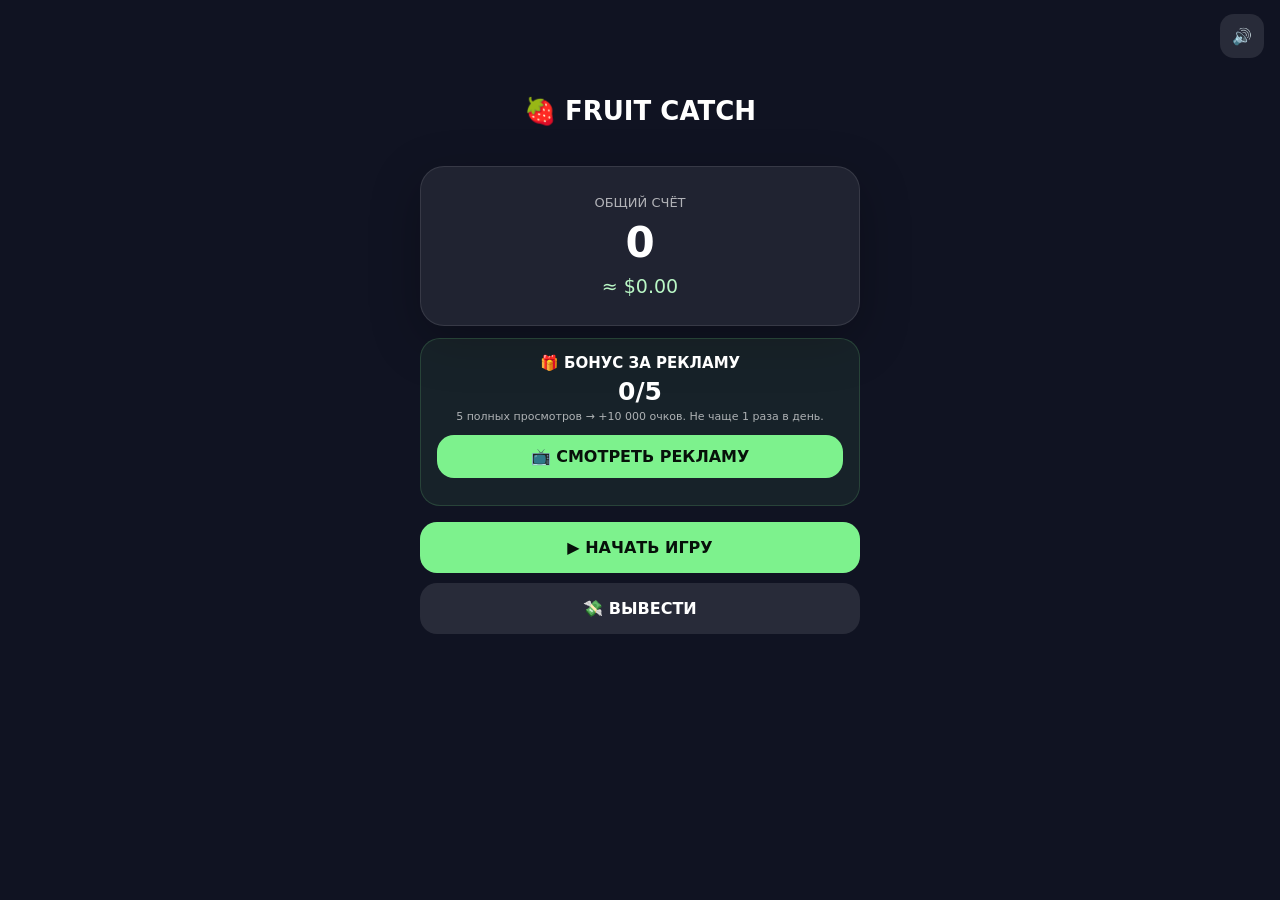
==== index.html @ 476428ae "Add files via upload" ====
<!doctype html>
<html lang="ru">
<head>
<meta charset="utf-8">
<meta name="viewport" content="width=device-width,initial-scale=1,viewport-fit=cover,user-scalable=no">
<title>Fruit Catch</title>
<script src="https://telegram.org/js/telegram-web-app.js"></script>
<script src="https://sad.adsgram.ai/js/sad.min.js"></script>
<link rel="stylesheet" href="style.css">
</head>
<body>
<div id="app">
<section id="home" class="screen active">
  <div class="logo">🍓 FRUIT CATCH</div>
  <button id="soundToggle" class="sound-toggle" aria-label="Звук">🔊</button>
  <div class="card">
    <div class="label">ОБЩИЙ СЧЁТ</div>
    <div id="totalScore" class="big">0</div>
    <div id="usd" class="usd">≈ $0.00</div>
  </div>
  <div class="reward-card">
    <div class="reward-title">🎁 БОНУС ЗА РЕКЛАМУ</div>
    <div id="rewardProgress">0/5</div>
    <div class="reward-note">5 полных просмотров → +10 000 очков. Не чаще 1 раза в день.</div>
    <button id="rewardAd" class="primary reward-button">📺 СМОТРЕТЬ РЕКЛАМУ</button>
    <div id="rewardInfo" class="hint"></div>
  </div>
  <button id="startHome" class="primary">▶ НАЧАТЬ ИГРУ</button>
  <button id="withdraw" class="secondary">💸 ВЫВЕСТИ</button>
  <div id="withdrawInfo" class="hint"></div>
</section>

<section id="game" class="screen">
  <div class="hud"><span>Общий счёт: <b id="gameTotal">0</b></span><b>🎯 <span id="roundScore">0</span></b></div>
  <div id="field"></div>
  <div class="game-bottom">
    <button id="endGame" class="end">⏹ ЗАКОНЧИТЬ ИГРУ</button>
    <div class="game-ad-card">
      <div class="ad-label">РЕКЛАМА</div>
      <adsgram-task data-block-id="task-52383" data-debug="true" data-debug-console="false" class="task-ad"></adsgram-task>
    </div>
  </div>
</section>

<section id="result" class="screen">
  <div class="card result">
    <div>🎉 ИГРА ОКОНЧЕНА</div>
    <div id="earned" class="big">+0</div>
    <div>очков заработано</div>
    <div id="earnedUsd" class="usd">≈ $0.00</div>
    <button id="again" class="primary">▶ ИГРАТЬ СНОВА</button>
    <button id="homeAgain" class="secondary">⌂ ГЛАВНЫЙ ЭКРАН</button>
  </div>
</section>
</div>
<script src="game.js"></script>
</body>
</html>
---- style.css ----
*{box-sizing:border-box}
html,body{margin:0;width:100%;height:100%;overflow:hidden;font-family:system-ui,-apple-system,Segoe UI,sans-serif;background:#101322;color:#fff}
button{font:inherit;border:0}
.screen{display:none;width:100%;height:100%;padding:24px 18px;flex-direction:column;align-items:center}
.screen.active{display:flex}
.logo{font-size:26px;font-weight:900;margin-top:8vh}
.sound-toggle{position:absolute;right:16px;top:14px;width:44px;height:44px;border-radius:14px;background:rgba(255,255,255,.1);color:#fff;z-index:100}
.card{width:min(440px,100%);margin-top:40px;padding:28px 20px;border-radius:24px;text-align:center;background:rgba(255,255,255,.07);border:1px solid rgba(255,255,255,.1);box-shadow:0 15px 50px rgba(0,0,0,.25)}
.label{opacity:.65;font-size:13px}.big{font-size:42px;font-weight:900;margin:8px 0}.usd{font-size:19px;color:#b9f7c5}
.primary,.secondary,.end{width:min(440px,100%);padding:16px 18px;border-radius:17px;margin-top:20px;font-weight:800}
.primary{background:#7df28d;color:#07110a}.secondary,.end{background:rgba(255,255,255,.1);color:#fff}
.hint{margin-top:12px;opacity:.7;font-size:13px;text-align:center}
.hud{position:relative;z-index:10;width:100%;display:flex;justify-content:space-between;padding:6px 4px;font-size:14px}.hud b:last-child{font-size:22px}
#field{position:absolute;inset:52px 0 176px;z-index:1;overflow:hidden;touch-action:none;background:radial-gradient(circle at 50% 25%,rgba(255,255,255,.05),transparent 45%)}
.fruit{position:absolute;z-index:5;width:58px;height:58px;display:grid;place-items:center;font-size:44px;user-select:none;touch-action:none;will-change:transform;filter:drop-shadow(0 8px 12px rgba(0,0,0,.3))}
.fruit.hit{animation:hit .28s ease-out forwards}.bomb-hit{animation:bomb .4s ease-out forwards}
.tap-flash{position:fixed;width:22px;height:22px;border-radius:50%;pointer-events:none;background:#fff;box-shadow:0 0 12px #fff,0 0 28px #fff,0 0 50px rgba(255,255,255,.9);transform:translate(-50%,-50%);animation:flash .32s ease-out forwards;z-index:100}
.spark{position:fixed;width:var(--size);height:var(--size);border-radius:50%;pointer-events:none;background:#fff;box-shadow:0 0 8px #fff,0 0 15px rgba(255,255,255,.9);transform:translate(-50%,-50%);animation:spark .5s ease-out forwards;z-index:101}
.end{position:relative;z-index:50;pointer-events:auto;margin-top:0}
.game-bottom{position:absolute;left:0;right:0;bottom:8px;z-index:60;padding:0 12px;display:flex;flex-direction:column;align-items:center}
.game-ad-card{width:min(440px,100%);margin-top:8px;padding:8px 10px 10px;border-radius:18px;background:rgba(255,255,255,.06);border:1px solid rgba(255,255,255,.1)}
.ad-label{font-size:10px;opacity:.45;margin:0 0 5px 4px;letter-spacing:.08em}
.task-ad{display:block;min-height:62px;border-radius:14px;overflow:hidden;--adsgram-task-font-size:14px;--adsgram-task-icon-size:40px;--adsgram-task-icon-title-gap:8px;--adsgram-task-button-width:72px;--adsgram-task-icon-border-radius:10px}
.float{position:fixed;font-weight:900;font-size:20px;pointer-events:none;animation:float .7s ease-out forwards;z-index:20}
.reward-card{width:min(440px,100%);margin-top:12px;padding:15px 16px;border-radius:20px;background:rgba(125,242,141,.07);border:1px solid rgba(125,242,141,.16);text-align:center}
.reward-title{font-weight:900;font-size:15px}.reward-card #rewardProgress{font-size:25px;font-weight:900;margin-top:5px}
.reward-note{font-size:11px;opacity:.65;margin-top:4px;line-height:1.35}.reward-button{margin-top:10px;padding:12px 14px}.reward-button:disabled{opacity:.5}
.screen#home>.primary{margin-top:16px}.screen#home>.secondary{margin-top:10px}
.result{margin-top:18vh}
@keyframes hit{0%{transform:scale(1);filter:brightness(1)}45%{transform:scale(1.18);filter:brightness(2)}100%{transform:scale(.05);opacity:0}}
@keyframes bomb{0%{transform:scale(1)}30%{transform:scale(1.35)}60%{transform:scale(.9)}100%{transform:scale(1.8);opacity:0}}
@keyframes float{0%{opacity:0;transform:translateY(0) scale(.8)}15%{opacity:1}100%{opacity:0;transform:translateY(-48px) scale(1.05)}}
@keyframes flash{0%{opacity:1;transform:translate(-50%,-50%) scale(.3)}100%{opacity:0;transform:translate(-50%,-50%) scale(3.4)}}
@keyframes spark{0%{opacity:1;transform:translate(-50%,-50%) scale(1)}100%{opacity:0;transform:translate(calc(-50% + var(--dx)),calc(-50% + var(--dy))) scale(.2)}}
@media(max-height:760px){
 .logo{margin-top:2vh}.card{margin-top:14px;padding:18px 16px}.big{font-size:34px}
 .reward-card{margin-top:7px;padding:10px 12px}.reward-note{font-size:10px}.reward-button{margin-top:6px;padding:10px 12px}
 .screen#home>.primary{margin-top:8px}.game-bottom{bottom:5px}.game-ad-card{margin-top:5px}
}
@media(max-height:650px){.game-ad-card{transform:scale(.9);transform-origin:bottom center}.result{margin-top:7vh}}
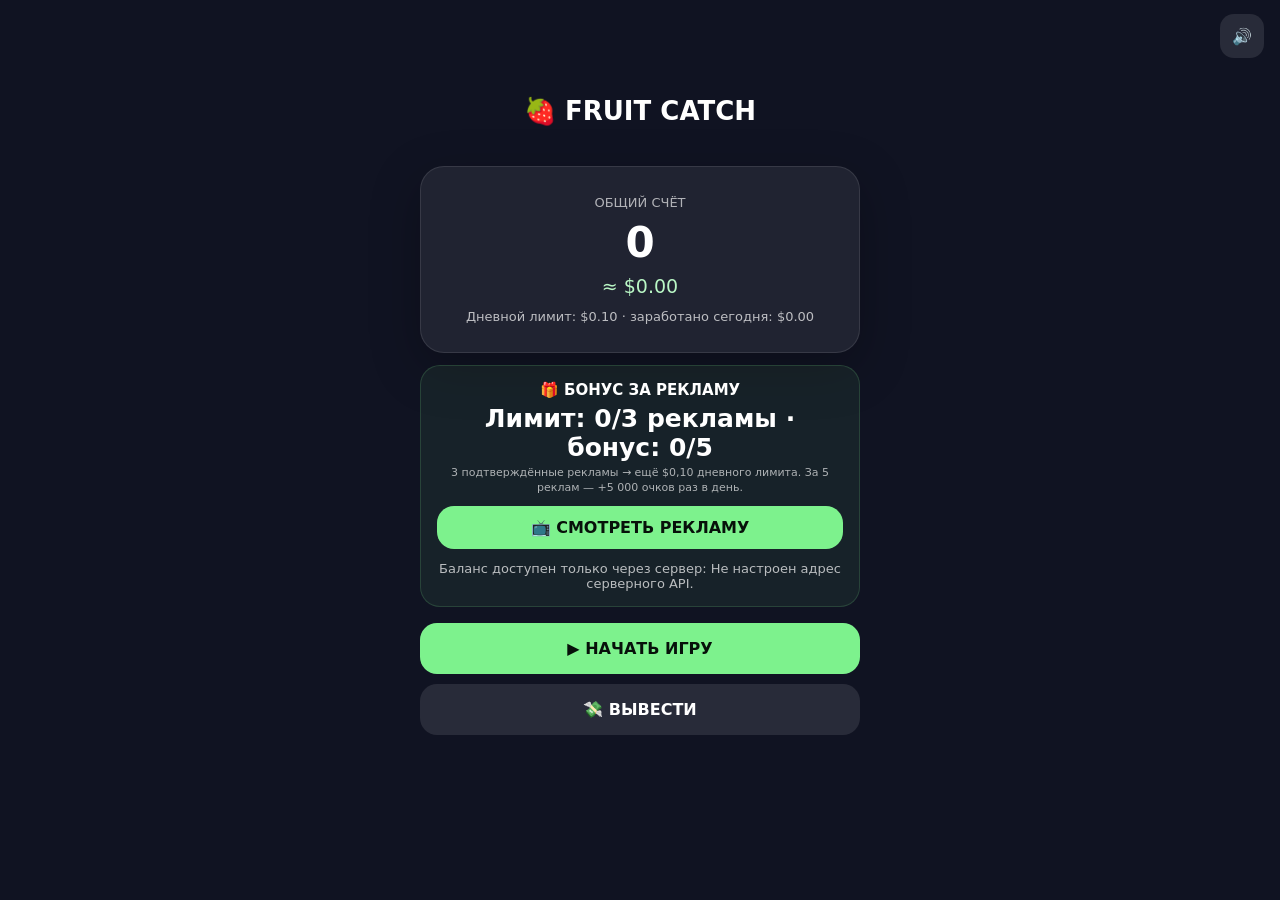
==== commit 8c100db1: "Add files via upload" ====
--- a/index.html
+++ b/index.html
@@ -17,11 +17,12 @@
     <div class="label">ОБЩИЙ СЧЁТ</div>
     <div id="totalScore" class="big">0</div>
     <div id="usd" class="usd">≈ $0.00</div>
+    <div id="dailyCapInfo" class="hint">Дневной лимит: $0,10</div>
   </div>
   <div class="reward-card">
     <div class="reward-title">🎁 БОНУС ЗА РЕКЛАМУ</div>
     <div id="rewardProgress">0/5</div>
-    <div class="reward-note">5 полных просмотров → +10 000 очков. Не чаще 1 раза в день.</div>
+    <div class="reward-note">3 подтверждённые рекламы → ещё $0,10 дневного лимита. За 5 реклам — +5 000 очков раз в день.</div>
     <button id="rewardAd" class="primary reward-button">📺 СМОТРЕТЬ РЕКЛАМУ</button>
     <div id="rewardInfo" class="hint"></div>
   </div>
--- a/style.css
+++ b/style.css
@@ -13,7 +13,7 @@
 .hud{position:relative;z-index:10;width:100%;display:flex;justify-content:space-between;padding:6px 4px;font-size:14px}.hud b:last-child{font-size:22px}
 #field{position:absolute;inset:52px 0 176px;z-index:1;overflow:hidden;touch-action:none;background:radial-gradient(circle at 50% 25%,rgba(255,255,255,.05),transparent 45%)}
 .fruit{position:absolute;z-index:5;width:58px;height:58px;display:grid;place-items:center;font-size:44px;user-select:none;touch-action:none;will-change:transform;filter:drop-shadow(0 8px 12px rgba(0,0,0,.3))}
-.fruit.hit{animation:hit .28s ease-out forwards}.bomb-hit{animation:bomb .4s ease-out forwards}
+.fruit.hit{animation:hit .28s ease-out forwards}.bomb-hit{animation:bomb .4s ease-out forwards}.electric-trap{filter:drop-shadow(0 0 10px rgba(104,185,255,.9))}.camouflaged-trap{filter:drop-shadow(0 0 5px rgba(255,255,255,.22))}.electric-hit{animation:electricHit .4s ease-out forwards}
 .tap-flash{position:fixed;width:22px;height:22px;border-radius:50%;pointer-events:none;background:#fff;box-shadow:0 0 12px #fff,0 0 28px #fff,0 0 50px rgba(255,255,255,.9);transform:translate(-50%,-50%);animation:flash .32s ease-out forwards;z-index:100}
 .spark{position:fixed;width:var(--size);height:var(--size);border-radius:50%;pointer-events:none;background:#fff;box-shadow:0 0 8px #fff,0 0 15px rgba(255,255,255,.9);transform:translate(-50%,-50%);animation:spark .5s ease-out forwards;z-index:101}
 .end{position:relative;z-index:50;pointer-events:auto;margin-top:0}
@@ -28,7 +28,7 @@
 .screen#home>.primary{margin-top:16px}.screen#home>.secondary{margin-top:10px}
 .result{margin-top:18vh}
 @keyframes hit{0%{transform:scale(1);filter:brightness(1)}45%{transform:scale(1.18);filter:brightness(2)}100%{transform:scale(.05);opacity:0}}
-@keyframes bomb{0%{transform:scale(1)}30%{transform:scale(1.35)}60%{transform:scale(.9)}100%{transform:scale(1.8);opacity:0}}
+@keyframes bomb{0%{transform:scale(1)}30%{transform:scale(1.35)}60%{transform:scale(.9)}100%{transform:scale(1.8);opacity:0}}\n@keyframes electricHit{0%{transform:scale(1);filter:brightness(1)}25%{transform:scale(1.3);filter:brightness(2) hue-rotate(25deg)}60%{transform:scale(.92);filter:brightness(1.5)}100%{transform:scale(1.6);opacity:0}}
 @keyframes float{0%{opacity:0;transform:translateY(0) scale(.8)}15%{opacity:1}100%{opacity:0;transform:translateY(-48px) scale(1.05)}}
 @keyframes flash{0%{opacity:1;transform:translate(-50%,-50%) scale(.3)}100%{opacity:0;transform:translate(-50%,-50%) scale(3.4)}}
 @keyframes spark{0%{opacity:1;transform:translate(-50%,-50%) scale(1)}100%{opacity:0;transform:translate(calc(-50% + var(--dx)),calc(-50% + var(--dy))) scale(.2)}}
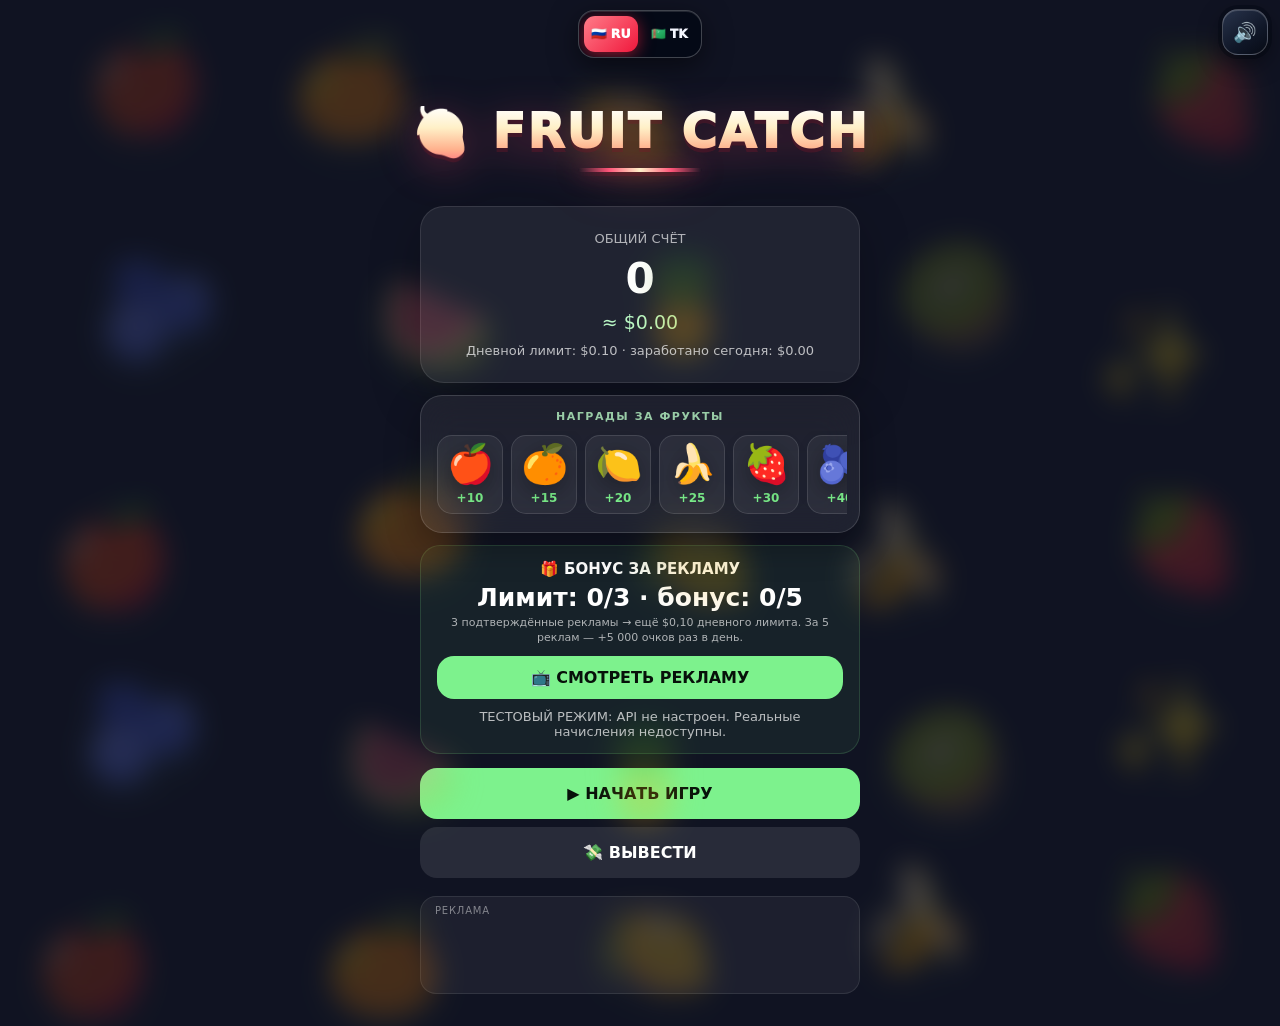
==== commit 2056a4d8: "Add files via upload" ====
--- a/index.html
+++ b/index.html
@@ -6,33 +6,150 @@
 <title>Fruit Catch</title>
 <script src="https://telegram.org/js/telegram-web-app.js"></script>
 <script src="https://sad.adsgram.ai/js/sad.min.js"></script>
-<link rel="stylesheet" href="style.css">
+<link rel="stylesheet" href="style.css?v=20261012-scroll4">
+
+<style id="fruit-catch-ui-final-v6">
+/* Verified UI overrides: language selector is a direct child of #app. */
+#app > .language-switch {
+  position: fixed !important; z-index: 5000 !important;
+  top: max(10px, env(safe-area-inset-top)) !important;
+  left: 50% !important; right: auto !important; transform: translateX(-50%) !important;
+  display: flex !important; align-items: center !important; justify-content: center !important;
+  gap: 5px !important; padding: 5px !important; min-width: 124px !important;
+  border-radius: 16px !important; overflow: hidden !important;
+  background: rgba(5, 10, 22, .97) !important;
+  border: 1px solid rgba(255,255,255,.24) !important;
+  box-shadow: 0 8px 28px rgba(0,0,0,.5), inset 0 1px 0 rgba(255,255,255,.12) !important;
+  backdrop-filter: blur(16px) !important; -webkit-backdrop-filter: blur(16px) !important;
+}
+#app > .language-switch::before {
+  content: "" !important; position: absolute !important; z-index: 0 !important;
+  top: 5px !important; bottom: 5px !important; left: 5px !important;
+  width: calc((100% - 15px)/2) !important; border-radius: 11px !important;
+  transform: translateX(0) !important;
+  background: linear-gradient(135deg,#ff7c89,#f0183c) !important;
+  box-shadow: 0 3px 16px rgba(255,35,64,.55) !important;
+  transition: transform .22s ease, background .22s ease !important;
+}
+#app > .language-switch[data-active="tk"]::before {
+  transform: translateX(calc(100% + 5px)) !important;
+  background: linear-gradient(135deg,#91ffb7,#12b85b) !important;
+  box-shadow: 0 3px 16px rgba(18,220,103,.45) !important;
+}
+#app > .language-switch .lang-btn {
+  position: relative !important; z-index: 1 !important; flex: 1 1 0 !important;
+  min-width: 52px !important; min-height: 36px !important; padding: 8px 7px !important;
+  border: 0 !important; border-radius: 11px !important; background: transparent !important;
+  color: #f4f6ff !important; font-size: 12px !important; font-weight: 950 !important;
+  box-shadow: none !important; text-shadow: none !important;
+}
+#app > .language-switch[data-active="ru"] .lang-btn[data-lang="ru"] { color: #fff !important; }
+#app > .language-switch[data-active="tk"] .lang-btn[data-lang="tk"] { color: #052b16 !important; }
+#home .logo {
+  display: block !important; position: relative !important; align-self: center !important;
+  width: 100% !important; box-sizing: border-box !important; text-align: center !important;
+  margin: 82px 0 10px !important; padding: 0 4px !important;
+  font-size: clamp(34px, 9.2vw, 48px) !important; font-weight: 1000 !important;
+  line-height: 1.05 !important; letter-spacing: .045em !important;
+  color: #fff !important;
+  background: linear-gradient(180deg,#fff 0%,#fff0c7 33%,#ffb18d 66%,#ff4f77 100%) !important;
+  -webkit-background-clip: text !important; background-clip: text !important;
+  -webkit-text-fill-color: transparent !important;
+  filter: drop-shadow(0 4px 0 rgba(120,22,42,.34)) drop-shadow(0 8px 20px rgba(255,69,110,.3)) !important;
+}
+#home .logo::after {
+  content: "" !important; display: block !important; width: 124px !important; height: 4px !important;
+  margin: 12px auto 0 !important; border-radius: 9px !important;
+  background: linear-gradient(90deg,transparent,#ff557a,#fff1c8,#ff557a,transparent) !important;
+  box-shadow: 0 0 22px rgba(255,65,112,.55) !important;
+}
+#home #soundToggle.sound-toggle {
+  position: fixed !important; z-index: 5001 !important;
+  top: max(9px, env(safe-area-inset-top)) !important; right: 12px !important; left: auto !important;
+  width: 46px !important; height: 46px !important; min-width: 46px !important;
+  display: grid !important; place-items: center !important; padding: 0 !important;
+  border-radius: 16px !important; color: #fff !important; font-size: 19px !important;
+  background: linear-gradient(145deg,#28334b,#101728 60%,#070b15) !important;
+  border: 1px solid rgba(255,255,255,.24) !important;
+  box-shadow: 0 8px 24px rgba(0,0,0,.45), inset 0 1px 0 rgba(255,255,255,.16), 0 0 0 4px rgba(5,10,22,.35) !important;
+  backdrop-filter: blur(16px) !important; -webkit-backdrop-filter: blur(16px) !important;
+}
+#result.screen {
+  position: relative !important; box-sizing: border-box !important;
+  min-height: 100vh !important; min-height: 100dvh !important;
+  padding: max(72px, calc(env(safe-area-inset-top) + 66px)) 18px max(22px, env(safe-area-inset-bottom)) !important;
+  align-items: center !important; justify-content: center !important; overflow-y: auto !important;
+  background: radial-gradient(ellipse at 50% 15%,rgba(85,255,150,.2),transparent 43%),
+              radial-gradient(ellipse at 100% 90%,rgba(94,126,255,.14),transparent 42%),#080e1a !important;
+}
+#result.screen.active { display: flex !important; }
+#result .card.result {
+  position: relative !important; flex: 0 0 auto !important; box-sizing: border-box !important;
+  width: min(390px,100%) !important; margin: auto !important; padding: 30px 22px 24px !important;
+  border-radius: 28px !important; text-align: center !important; overflow: hidden !important;
+  background: linear-gradient(155deg,rgba(24,44,38,.99),rgba(8,17,29,.99)) !important;
+  border: 1px solid rgba(125,255,168,.4) !important;
+  box-shadow: 0 28px 85px rgba(0,0,0,.62), inset 0 1px 0 rgba(255,255,255,.14), 0 0 50px rgba(70,255,136,.15) !important;
+}
+#result .card.result::before {
+  content: "" !important; position: absolute !important; top: 0 !important; left: 8% !important; right: 8% !important;
+  height: 3px !important; background: linear-gradient(90deg,transparent,#74f59b,#fff,#74f59b,transparent) !important;
+}
+#result #resultTitle {
+  margin: 0 0 18px !important; font-size: clamp(23px,6vw,30px) !important; line-height: 1.2 !important;
+  font-weight: 1000 !important; letter-spacing: .02em !important; color: #f6fff8 !important;
+  text-align: center !important; text-shadow: 0 3px 22px rgba(111,255,159,.24) !important;
+}
+#result #earned {
+  margin: 12px 0 8px !important; font-size: clamp(48px,12vw,64px) !important; line-height: 1 !important;
+  font-weight: 1000 !important; color: #91ffac !important; text-shadow: 0 0 26px rgba(91,255,145,.35) !important;
+}
+#result #earnedUsd {
+  display: inline-block !important; margin: 14px 0 20px !important; padding: 10px 16px !important;
+  border-radius: 14px !important; background: rgba(125,255,168,.1) !important;
+  border: 1px solid rgba(125,255,168,.24) !important; color: #e1ffea !important; font-size: 22px !important;
+}
+#result #again,#result #homeAgain { width: 100% !important; min-height: 52px !important; margin-top: 10px !important; border-radius: 16px !important; font-weight: 950 !important; }
+#result #again { background: linear-gradient(135deg,#a7ffba,#62e88a 55%,#27c660) !important; color: #071b10 !important; }
+#result #homeAgain { background: linear-gradient(135deg,rgba(255,255,255,.1),rgba(255,255,255,.035)) !important; border: 1px solid rgba(255,255,255,.18) !important; color: #f6f8ff !important; }
+@media(max-width:380px) {
+  #home .logo { margin-top: 78px !important; font-size: clamp(29px,8vw,36px) !important; }
+  #home #soundToggle.sound-toggle { right: 8px !important; width: 42px !important; height: 42px !important; min-width: 42px !important; }
+}
+</style>
+
 </head>
 <body>
 <div id="app">
-<section id="home" class="screen active">
+<div class="language-switch" aria-label="Language"><button class="lang-btn selected" data-lang="ru" aria-pressed="true">🇷🇺 RU</button><button class="lang-btn" data-lang="tk" aria-pressed="false">🇹🇲 TK</button></div>
+  <section id="home" class="screen active">
   <div class="logo">🍓 FRUIT CATCH</div>
   <button id="soundToggle" class="sound-toggle" aria-label="Звук">🔊</button>
   <div class="card">
-    <div class="label">ОБЩИЙ СЧЁТ</div>
+    <div id="totalLabel" class="label">ОБЩИЙ СЧЁТ</div>
     <div id="totalScore" class="big">0</div>
     <div id="usd" class="usd">≈ $0.00</div>
     <div id="dailyCapInfo" class="hint">Дневной лимит: $0,10</div>
   </div>
+  <div class="fruit-gallery-card">
+    <div id="galleryTitle" class="gallery-title">НАГРАДЫ ЗА ФРУКТЫ</div>
+    <div id="fruitRow" class="fruit-row"></div>
+  </div>
   <div class="reward-card">
-    <div class="reward-title">🎁 БОНУС ЗА РЕКЛАМУ</div>
+    <div id="adTitle" class="reward-title">🎁 БОНУС ЗА РЕКЛАМУ</div>
     <div id="rewardProgress">0/5</div>
-    <div class="reward-note">3 подтверждённые рекламы → ещё $0,10 дневного лимита. За 5 реклам — +5 000 очков раз в день.</div>
+    <div id="adNote" class="reward-note">3 подтверждённые рекламы → ещё $0,10 дневного лимита. За 5 реклам — +5 000 очков раз в день.</div>
     <button id="rewardAd" class="primary reward-button">📺 СМОТРЕТЬ РЕКЛАМУ</button>
     <div id="rewardInfo" class="hint"></div>
   </div>
   <button id="startHome" class="primary">▶ НАЧАТЬ ИГРУ</button>
   <button id="withdraw" class="secondary">💸 ВЫВЕСТИ</button>
   <div id="withdrawInfo" class="hint"></div>
+  <div class="home-ad-card"><div id="adLabel" class="ad-label">РЕКЛАМА</div><adsgram-task data-block-id="task-52383" data-debug="true" data-debug-console="false" class="task-ad"></adsgram-task></div>
 </section>
 
 <section id="game" class="screen">
-  <div class="hud"><span>Общий счёт: <b id="gameTotal">0</b></span><b>🎯 <span id="roundScore">0</span></b></div>
+  <div class="hud"><span><span id="gameTotalLabel">Общий счёт:</span> <b id="gameTotal">0</b></span><b>🎯 <span id="roundScore">0</span></b></div><div id="riskInfo" class="risk-info">Опасность: 💣 20% · ⚡ 30%</div>
   <div id="field"></div>
   <div class="game-bottom">
     <button id="endGame" class="end">⏹ ЗАКОНЧИТЬ ИГРУ</button>
@@ -45,15 +162,15 @@
 
 <section id="result" class="screen">
   <div class="card result">
-    <div>🎉 ИГРА ОКОНЧЕНА</div>
+    <div id="resultTitle">🎉 ИГРА ОКОНЧЕНА</div>
     <div id="earned" class="big">+0</div>
-    <div>очков заработано</div>
+    <div id="resultPoints">очков заработано</div>
     <div id="earnedUsd" class="usd">≈ $0.00</div>
     <button id="again" class="primary">▶ ИГРАТЬ СНОВА</button>
     <button id="homeAgain" class="secondary">⌂ ГЛАВНЫЙ ЭКРАН</button>
   </div>
 </section>
 </div>
-<script src="game.js"></script>
+<script src="game.js?v=20261010-9"></script>
 </body>
-</html>
+</html>
--- a/style.css
+++ b/style.css
@@ -1,40 +1,353 @@
 *{box-sizing:border-box}
-html,body{margin:0;width:100%;height:100%;overflow:hidden;font-family:system-ui,-apple-system,Segoe UI,sans-serif;background:#101322;color:#fff}
+
 button{font:inherit;border:0}
 .screen{display:none;width:100%;height:100%;padding:24px 18px;flex-direction:column;align-items:center}
 .screen.active{display:flex}
 .logo{font-size:26px;font-weight:900;margin-top:8vh}
 .sound-toggle{position:absolute;right:16px;top:14px;width:44px;height:44px;border-radius:14px;background:rgba(255,255,255,.1);color:#fff;z-index:100}
-.card{width:min(440px,100%);margin-top:40px;padding:28px 20px;border-radius:24px;text-align:center;background:rgba(255,255,255,.07);border:1px solid rgba(255,255,255,.1);box-shadow:0 15px 50px rgba(0,0,0,.25)}
+.card{width:min(440px,100%);margin-top:24px;padding:24px 20px;border-radius:24px;text-align:center;background:rgba(255,255,255,.07);border:1px solid rgba(255,255,255,.1);box-shadow:0 15px 50px rgba(0,0,0,.25)}
 .label{opacity:.65;font-size:13px}.big{font-size:42px;font-weight:900;margin:8px 0}.usd{font-size:19px;color:#b9f7c5}
-.primary,.secondary,.end{width:min(440px,100%);padding:16px 18px;border-radius:17px;margin-top:20px;font-weight:800}
+.primary,.secondary,.end{width:min(440px,100%);padding:16px 18px;border-radius:17px;margin-top:16px;font-weight:800}
 .primary{background:#7df28d;color:#07110a}.secondary,.end{background:rgba(255,255,255,.1);color:#fff}
-.hint{margin-top:12px;opacity:.7;font-size:13px;text-align:center}
+.hint{margin-top:10px;opacity:.7;font-size:13px;text-align:center}
 .hud{position:relative;z-index:10;width:100%;display:flex;justify-content:space-between;padding:6px 4px;font-size:14px}.hud b:last-child{font-size:22px}
 #field{position:absolute;inset:52px 0 176px;z-index:1;overflow:hidden;touch-action:none;background:radial-gradient(circle at 50% 25%,rgba(255,255,255,.05),transparent 45%)}
 .fruit{position:absolute;z-index:5;width:58px;height:58px;display:grid;place-items:center;font-size:44px;user-select:none;touch-action:none;will-change:transform;filter:drop-shadow(0 8px 12px rgba(0,0,0,.3))}
-.fruit.hit{animation:hit .28s ease-out forwards}.bomb-hit{animation:bomb .4s ease-out forwards}.electric-trap{filter:drop-shadow(0 0 10px rgba(104,185,255,.9))}.camouflaged-trap{filter:drop-shadow(0 0 5px rgba(255,255,255,.22))}.electric-hit{animation:electricHit .4s ease-out forwards}
+.fruit.hit{animation:hit .28s ease-out forwards}.bomb-hit{animation:bomb .4s ease-out forwards}.electric-trap{filter:drop-shadow(0 0 10px rgba(104,185,255,.9))}.camouflaged-trap{filter:drop-shadow(0 0 5px rgba(255,255,255,.22))}.electric-hit{animation:electricHit .4s ease-out forwards}.trap-reveal{animation:trapReveal .36s ease-out both}
 .tap-flash{position:fixed;width:22px;height:22px;border-radius:50%;pointer-events:none;background:#fff;box-shadow:0 0 12px #fff,0 0 28px #fff,0 0 50px rgba(255,255,255,.9);transform:translate(-50%,-50%);animation:flash .32s ease-out forwards;z-index:100}
-.spark{position:fixed;width:var(--size);height:var(--size);border-radius:50%;pointer-events:none;background:#fff;box-shadow:0 0 8px #fff,0 0 15px rgba(255,255,255,.9);transform:translate(-50%,-50%);animation:spark .5s ease-out forwards;z-index:101}
+.spark{position:fixed;width:var(--size);height:var(--size);border-radius:50%;pointer-events:none;background:#fff;box-shadow:0 0 8px #fff,0 0 15px rgba(255,255,255,.9);transform:translate(-50%,-50%);animation:spark .5s ease-out forwards;z-index:151}
 .end{position:relative;z-index:50;pointer-events:auto;margin-top:0}
 .game-bottom{position:absolute;left:0;right:0;bottom:8px;z-index:60;padding:0 12px;display:flex;flex-direction:column;align-items:center}
 .game-ad-card{width:min(440px,100%);margin-top:8px;padding:8px 10px 10px;border-radius:18px;background:rgba(255,255,255,.06);border:1px solid rgba(255,255,255,.1)}
 .ad-label{font-size:10px;opacity:.45;margin:0 0 5px 4px;letter-spacing:.08em}
 .task-ad{display:block;min-height:62px;border-radius:14px;overflow:hidden;--adsgram-task-font-size:14px;--adsgram-task-icon-size:40px;--adsgram-task-icon-title-gap:8px;--adsgram-task-button-width:72px;--adsgram-task-icon-border-radius:10px}
 .float{position:fixed;font-weight:900;font-size:20px;pointer-events:none;animation:float .7s ease-out forwards;z-index:20}
-.reward-card{width:min(440px,100%);margin-top:12px;padding:15px 16px;border-radius:20px;background:rgba(125,242,141,.07);border:1px solid rgba(125,242,141,.16);text-align:center}
+.reward-card{width:min(440px,100%);margin-top:12px;padding:14px 16px;border-radius:20px;background:rgba(125,242,141,.07);border:1px solid rgba(125,242,141,.16);text-align:center}
 .reward-title{font-weight:900;font-size:15px}.reward-card #rewardProgress{font-size:25px;font-weight:900;margin-top:5px}
 .reward-note{font-size:11px;opacity:.65;margin-top:4px;line-height:1.35}.reward-button{margin-top:10px;padding:12px 14px}.reward-button:disabled{opacity:.5}
-.screen#home>.primary{margin-top:16px}.screen#home>.secondary{margin-top:10px}
+.screen#home>.primary{margin-top:14px}.screen#home>.secondary{margin-top:8px}
 .result{margin-top:18vh}
-@keyframes hit{0%{transform:scale(1);filter:brightness(1)}45%{transform:scale(1.18);filter:brightness(2)}100%{transform:scale(.05);opacity:0}}
-@keyframes bomb{0%{transform:scale(1)}30%{transform:scale(1.35)}60%{transform:scale(.9)}100%{transform:scale(1.8);opacity:0}}\n@keyframes electricHit{0%{transform:scale(1);filter:brightness(1)}25%{transform:scale(1.3);filter:brightness(2) hue-rotate(25deg)}60%{transform:scale(.92);filter:brightness(1.5)}100%{transform:scale(1.6);opacity:0}}
+
+/* Блок галереи фруктов с размытым фоном (backdrop-filter) */
+.fruit-gallery-card{
+  width:min(440px,100%);
+  margin-top:12px;
+  padding:14px 12px;
+  border-radius:22px;
+  background:rgba(255,255,255,.065);
+  border:1px solid rgba(255,255,255,.14);
+  box-shadow:0 12px 35px rgba(0,0,0,.3);
+  backdrop-filter:blur(18px);
+  -webkit-backdrop-filter:blur(18px);
+  z-index:2;
+}
+.gallery-title{
+  font-size:11px;
+  font-weight:900;
+  letter-spacing:.14em;
+  opacity:.8;
+  text-align:center;
+  margin-bottom:8px;
+  color:#b9f7c5;
+  text-transform:uppercase;
+}
+.fruit-row{
+  display:flex;
+  flex-direction:row;
+  flex-wrap:nowrap;
+  align-items:center;
+  justify-content:flex-start;
+  gap:8px;
+  width:100%;
+  overflow-x:auto;
+  overflow-y:hidden;
+  padding:4px;
+  scroll-behavior:smooth;
+  -webkit-overflow-scrolling:touch;
+}
+.fruit-row::-webkit-scrollbar{height:4px}
+.fruit-row::-webkit-scrollbar-track{background:rgba(255,255,255,.04);border-radius:4px}
+.fruit-row::-webkit-scrollbar-thumb{background:rgba(125,242,141,.35);border-radius:4px}
+.fruit-item{
+  flex:0 0 66px;
+  min-width:66px;
+  display:flex;
+  flex-direction:column;
+  align-items:center;
+  justify-content:center;
+  padding:8px 6px;
+  border-radius:15px;
+  background:rgba(255,255,255,.06);
+  border:1px solid rgba(255,255,255,.12);
+}
+.fruit-item-emoji{
+  font-size:38px;
+  line-height:1.1;
+  filter:drop-shadow(0 6px 12px rgba(0,0,0,.35));
+}
+.fruit-item-val{
+  font-size:12px;
+  font-weight:900;
+  margin-top:5px;
+  color:#7df28d;
+}
+
+.home-ambience{
+  position:absolute!important;inset:0!important;width:100%!important;height:100%!important;
+  z-index:0!important;display:block!important;overflow:hidden!important;pointer-events:none!important;
+}
+.home-ambience>.home-fruit-floater{
+  position:absolute!important;display:block!important;
+  font-size:var(--float-size,80px)!important;
+  opacity:var(--float-opacity,.2)!important;
+  filter:blur(var(--float-blur,11px)) saturate(1.2) drop-shadow(0 10px 24px rgba(125,242,141,.18))!important;
+  pointer-events:none!important;
+  animation:homeFruitFloat var(--float-duration,8s) ease-in-out var(--float-delay,0s) infinite alternate!important;
+}
+
+@keyframes homeFruitFloat{
+  0%{transform:translate3d(-10px,12px,0) scale(.85)}
+  100%{transform:translate3d(12px,-18px,0) scale(1.1)}
+}
+
+@keyframes hit{0%{opacity:1;filter:brightness(1)}35%{opacity:1;filter:brightness(2.1)}100%{opacity:0;filter:brightness(1.4)}}
+@keyframes bomb{0%{opacity:1;filter:brightness(1)}30%{opacity:1;filter:brightness(2.1) sepia(.5)}100%{opacity:0;filter:brightness(1.4)}}
+@keyframes electricHit{0%{opacity:1;filter:brightness(1)}25%{opacity:1;filter:brightness(2.2) hue-rotate(25deg)}60%{opacity:.8;filter:brightness(1.5)}100%{opacity:0;filter:brightness(1.4)}}
+@keyframes trapReveal{0%{filter:brightness(1);opacity:.75}35%{filter:brightness(2.3) drop-shadow(0 0 15px #fff);opacity:1}100%{filter:brightness(1);opacity:1}}
 @keyframes float{0%{opacity:0;transform:translateY(0) scale(.8)}15%{opacity:1}100%{opacity:0;transform:translateY(-48px) scale(1.05)}}
 @keyframes flash{0%{opacity:1;transform:translate(-50%,-50%) scale(.3)}100%{opacity:0;transform:translate(-50%,-50%) scale(3.4)}}
 @keyframes spark{0%{opacity:1;transform:translate(-50%,-50%) scale(1)}100%{opacity:0;transform:translate(calc(-50% + var(--dx)),calc(-50% + var(--dy))) scale(.2)}}
+
+.language-switch{position:fixed;left:14px;top:14px;z-index:110;display:flex;gap:3px;padding:4px;border-radius:15px;background:rgba(255,255,255,.09);border:1px solid rgba(255,255,255,.12);backdrop-filter:blur(10px);isolation:isolate;overflow:hidden}
+.language-switch::before{content:"";position:absolute;z-index:-1;left:4px;top:4px;bottom:4px;width:calc((100% - 11px)/2);border-radius:11px;background:linear-gradient(135deg,#a1ffab,#63e879);box-shadow:0 4px 16px rgba(90,255,125,.3);transform:translateX(0);transition:transform .36s cubic-bezier(.2,.85,.25,1.25),box-shadow .25s ease}
+.language-switch[data-active="tk"]::before{transform:translateX(calc(100% + 3px))}
+.lang-btn{position:relative;z-index:1;min-width:51px;padding:8px 10px;border-radius:11px;background:transparent;color:#fff;font-size:12px;font-weight:900;text-align:center}
+.lang-btn.selected{color:#07110a;transform:scale(1.04)}
+.home-ad-card{width:min(440px,100%);margin-top:8px;padding:8px 10px 10px;border-radius:16px;background:rgba(255,255,255,.055);border:1px solid rgba(255,255,255,.09)}
+.risk-info{position:relative;z-index:10;margin-top:2px;padding:5px 10px;border-radius:12px;background:rgba(255,255,255,.07);font-size:12px;font-weight:800}
+.penalty-banner{position:fixed;left:50%;top:28%;transform:translate(-50%);z-index:150;padding:12px 20px;border-radius:18px;font-weight:1000;font-size:22px;pointer-events:none}
+.bomb-penalty{background:linear-gradient(135deg,#ffbd62,#ff684d);color:#28110a}.lightning-penalty{background:linear-gradient(135deg,#c5e7ff,#6eabff);color:#071a3b}
+.float.bomb{color:#ffb15c}.float.lightning{color:#9fd4ff}
+
 @media(max-height:760px){
- .logo{margin-top:2vh}.card{margin-top:14px;padding:18px 16px}.big{font-size:34px}
- .reward-card{margin-top:7px;padding:10px 12px}.reward-note{font-size:10px}.reward-button{margin-top:6px;padding:10px 12px}
- .screen#home>.primary{margin-top:8px}.game-bottom{bottom:5px}.game-ad-card{margin-top:5px}
-}
-@media(max-height:650px){.game-ad-card{transform:scale(.9);transform-origin:bottom center}.result{margin-top:7vh}}
+.reward-card{margin-top:7px;padding:10px 12px}
+.reward-note{font-size:10px}
+.reward-button{margin-top:6px;padding:10px 12px}
+.game-bottom{bottom:5px}
+.game-ad-card{margin-top:5px}
+}
+
+@media(max-height:650px){
+.game-ad-card{transform:scale(.9);transform-origin:bottom center}
+}
+
+.risk-info{position:relative;z-index:10;margin-top:2px;padding:5px 10px;border-radius:12px;background:rgba(255,255,255,.07);font-size:12px;font-weight:800;letter-spacing:.02em;animation:riskPulse 2.5s ease-in-out infinite}
+
+@keyframes riskPulse{
+0%, 100%{filter:brightness(1)}
+50%{filter:brightness(1.25)}
+}
+
+.lightning-zone{position:fixed;width:220px;height:220px;transform:translate(-50%,-50%);z-index:145;pointer-events:none;border-radius:50%;background:radial-gradient(circle,rgba(175,225,255,.32) 0%,rgba(73,151,255,.17) 28%,rgba(56,115,255,.08) 48%,transparent 72%);animation:lightningBloom .58s ease-out forwards;filter:drop-shadow(0 0 16px rgba(120,190,255,.8))}
+.lightning-bolts{position:absolute;inset:0;width:100%;height:100%;overflow:visible}
+.bolt-path{fill:none;stroke:#f4fcff;stroke-width:3.5;stroke-linecap:round;stroke-linejoin:round;filter:drop-shadow(0 0 5px #5db7ff) drop-shadow(0 0 12px #72baff);stroke-dasharray:260;stroke-dashoffset:260;animation:boltDraw .42s ease-out forwards}
+.bolt-path:nth-child(2n){stroke:#83caff;stroke-width:2.5;animation-delay:.035s}
+.lightning-ring{position:absolute;left:50%;top:50%;width:34px;height:34px;border:3px solid rgba(225,248,255,.95);border-radius:50%;transform:translate(-50%,-50%);box-shadow:0 0 20px #6dbbff;animation:shockwave .52s ease-out forwards}
+
+@keyframes boltDraw{
+0%{stroke-dashoffset:260;opacity:.3}
+35%{opacity:1}
+100%{stroke-dashoffset:0;opacity:0}
+}
+@keyframes shockwave{
+0%{width:20px;height:20px;opacity:1}
+100%{width:205px;height:205px;opacity:0;border-width:1px}
+}
+@keyframes lightningBloom{
+0%{opacity:0;transform:translate(-50%,-50%) scale(.25)}
+18%{opacity:1;transform:translate(-50%,-50%) scale(1.08)}
+100%{opacity:0;transform:translate(-50%,-50%) scale(1.15)}
+}
+
+.bomb-blast{position:fixed;z-index:146;width:12px;height:12px;transform:translate(-50%,-50%);pointer-events:none;border-radius:50%;}
+.bomb-core{position:absolute;left:50%;top:50%;width:28px;height:28px;border-radius:50%;transform:translate(-50%,-50%);background:radial-gradient(circle,#fffbd0 0%,#ffd45c 24%,#ff7b32 55%,rgba(255,54,30,.2) 75%,transparent 100%);box-shadow:0 0 18px #ffb13b,0 0 42px rgba(255,92,36,.8);animation:bombCore .46s ease-out forwards;}
+.bomb-ring{position:absolute;left:50%;top:50%;width:26px;height:26px;border:4px solid rgba(255,218,123,.95);border-radius:50%;transform:translate(-50%,-50%);box-shadow:0 0 18px rgba(255,135,45,.9),inset 0 0 8px rgba(255,135,45,.5);animation:bombShockwave .62s cubic-bezier(.12,.7,.2,1) forwards;}
+.bomb-ember{position:absolute;left:50%;top:50%;width:var(--size);height:var(--size);border-radius:50%;background:radial-gradient(circle,#fff9cf 0%,#ffb53e 45%,#ff5b2c 100%);box-shadow:0 0 8px rgba(255,139,49,.9);animation:bombEmber .68s cubic-bezier(.12,.65,.25,1) forwards;}
+
+@keyframes bombShockwave{
+0%{opacity:1;width:18px;height:18px;border-width:5px}
+70%{opacity:.85}
+100%{opacity:0;width:205px;height:205px;border-width:1px}
+}
+@keyframes bombCore{
+0%{opacity:0;transform:translate(-50%,-50%) scale(.15)}
+22%{opacity:1;transform:translate(-50%,-50%) scale(2.1)}
+100%{opacity:0;transform:translate(-50%,-50%) scale(.3)}
+}
+@keyframes bombEmber{
+0%{opacity:1;transform:translate(-50%,-50%) scale(1)}
+75%{opacity:.9}
+100%{opacity:0;transform:translate(calc(-50% + var(--dx)),calc(-50% + var(--dy))) scale(.12)}
+}
+
+@media(prefers-reduced-motion:reduce){
+.bomb-ring, .bomb-core, .bomb-ember{animation-duration:.01ms!important}
+}
+
+.tutorial-overlay{position:fixed;inset:0;z-index:130;display:flex;align-items:flex-end;justify-content:center;padding:18px 14px calc(18px + env(safe-area-inset-bottom));pointer-events:none;background:transparent}
+.tutorial-overlay[hidden]{display:none!important}
+.tutorial-card{pointer-events:auto;width:min(440px,100%);padding:18px 18px 15px;border-radius:24px;background:linear-gradient(145deg,rgba(21,34,47,.97),rgba(23,25,47,.97));border:1px solid rgba(154,255,173,.28);box-shadow:0 18px 55px rgba(0,0,0,.45),0 0 28px rgba(125,242,141,.09);backdrop-filter:blur(16px);animation:tutorialCardIn .42s cubic-bezier(.2,.8,.2,1) both}
+.tutorial-kicker{font-size:10px;letter-spacing:.2em;font-weight:900;color:#8ff6a2;margin-bottom:8px}
+.tutorial-title{font-size:18px;line-height:1.3;font-weight:900}
+.tutorial-message{margin-top:10px;font-size:27px;letter-spacing:.12em;text-align:center;filter:drop-shadow(0 0 12px rgba(125,242,141,.18))}
+.tutorial-demo-score{margin-top:8px;text-align:center;font-size:12px;font-weight:800;color:#a8f5b5}
+.tutorial-progress{display:flex;gap:6px;margin:13px 0 10px}
+.tutorial-progress i{display:block;height:4px;flex:1;border-radius:99px;background:rgba(255,255,255,.12);transition:background .25s,box-shadow .25s}
+.tutorial-progress i.done{background:#7df28d;box-shadow:0 0 10px rgba(125,242,141,.35)}
+.tutorial-actions{display:flex;gap:9px;align-items:center}
+.tutorial-skip{background:rgba(255,255,255,.07);color:rgba(255,255,255,.72);border-radius:13px;padding:11px 12px;font-size:12px;font-weight:800}
+.tutorial-continue{margin:0;padding:12px 15px;flex:1;width:auto;border-radius:13px}
+.tutorial-continue[hidden]{display:none!important}
+
+.fruit.tutorial-target{z-index:8;border:0;background:transparent;padding:0;cursor:pointer;animation:tutorialTargetIn .4s cubic-bezier(.2,.8,.2,1) both;filter:drop-shadow(0 0 15px rgba(125,242,141,.55));}
+.fruit.tutorial-target::after{content:"";position:absolute;inset:-8px;border:2px solid rgba(125,242,141,.85);border-radius:50%;animation:tutorialPulse 1.15s ease-out infinite;pointer-events:none}
+.fruit.tutorial-target.tutorial-bomb{filter:drop-shadow(0 0 15px rgba(255,126,76,.7))}
+.fruit.tutorial-target.tutorial-bomb::after{border-color:rgba(255,144,95,.9)}
+.fruit.tutorial-target.tutorial-collected{animation:tutorialCollected .18s ease-out forwards}
+
+@keyframes tutorialCardIn{
+from{opacity:0;transform:translateY(14px) scale(.98)}
+to{opacity:1;transform:translateY(0) scale(1)}
+}
+@keyframes tutorialTargetIn{
+from{opacity:0;transform:translateY(-52px) scale(.78);filter:brightness(2) drop-shadow(0 0 20px #fff)}
+to{opacity:1;transform:translateY(0) scale(1);filter:drop-shadow(0 0 15px rgba(125,242,141,.55))}
+}
+@keyframes tutorialPulse{
+0%{transform:scale(.8);opacity:.85}
+100%{transform:scale(1.35);opacity:0}
+}
+@keyframes tutorialCollected{
+to{opacity:0;filter:brightness(2)}
+}
+
+@media(max-height:650px){
+.tutorial-card{padding:12px 14px;border-radius:18px}
+.tutorial-title{font-size:15px}
+.tutorial-message{margin-top:5px;font-size:22px}
+.tutorial-progress{margin:8px 0}
+.tutorial-kicker{margin-bottom:4px}
+}
+
+@media(prefers-reduced-motion:reduce){
+.tutorial-card, .tutorial-target, .tutorial-target::after{animation:none!important}
+}
+
+.fruit{pointer-events:auto}
+.fruit.hit, .fruit.bomb-hit, .fruit.electric-hit{animation:none!important;opacity:1}
+.tutorial-overlay{position:fixed!important;inset:0!important;z-index:9999!important;display:flex;align-items:flex-end;justify-content:center;pointer-events:none}
+.tutorial-overlay[hidden]{display:none!important}
+.tutorial-card{pointer-events:auto;position:relative;z-index:10000}
+.tutorial-lightning{filter:drop-shadow(0 0 16px rgba(100,190,255,.95))!important}
+.tutorial-hidden-trap{filter:drop-shadow(0 0 12px rgba(255,255,255,.25))!important}
+.tutorial-revealed{animation:tutorialRevealFlash .45s ease-out both!important}
+
+.tutorial-reveal-line{position:absolute!important;left:4%!important;right:4%!important;top:58%!important;
+ border-top:2px dashed rgba(255,255,255,.85)!important;color:#fff!important;
+ text-align:center!important;font-size:10px!important;letter-spacing:2px!important;
+ z-index:10001!important;pointer-events:none!important;text-shadow:0 1px 5px #000;}
+
+.tutorial-falling-hidden{transition:top 2s linear!important;z-index:10002!important}
+.tutorial-revealed{animation:tutorialTrapReveal .42s ease-out!important}
+
+@keyframes tutorialTrapReveal{
+0%{filter:brightness(3) drop-shadow(0 0 16px #fff);transform:scale(1.22)}
+100%{filter:brightness(1);transform:scale(1)}
+}
+
+/* ФИКС ПРОКРУТКИ ДЛЯ TELEGRAM WEBVIEW */
+html {
+  height: auto !important;
+  min-height: 100% !important;
+  overflow-x: hidden !important;
+  overflow-y: auto !important;
+  overscroll-behavior-y: auto !important;
+}
+
+body {
+  margin: 0;
+  width: 100%;
+  height: auto !important;
+  min-height: 100% !important;
+  overflow-x: hidden !important;
+  overflow-y: auto !important;
+  overscroll-behavior-y: auto !important;
+  -webkit-overflow-scrolling: touch !important;
+  font-family: system-ui, -apple-system, Segoe UI, sans-serif;
+  background: #101322;
+  color: #fff;
+}
+
+#app {
+  height: auto !important;
+  min-height: 100dvh !important;
+  overflow: visible !important;
+}
+
+#home.screen.active {
+  display: flex !important;
+  position: relative !important;
+  width: 100% !important;
+  height: auto !important;
+  min-height: 100vh !important;
+  min-height: 100dvh !important;
+  max-height: none !important;
+  overflow: visible !important;
+  overflow-y: visible !important;
+  justify-content: flex-start !important;
+  touch-action: pan-y !important;
+  overscroll-behavior-y: auto !important;
+  padding-bottom: max(32px, env(safe-area-inset-bottom)) !important;
+}
+
+#result.screen.active {
+  display: flex !important;
+  position: relative !important;
+  width: 100% !important;
+  height: auto !important;
+  min-height: 100vh !important;
+  min-height: 100dvh !important;
+  max-height: none !important;
+  overflow: visible !important;
+  overflow-x: clip !important;
+  overflow-y: visible !important;
+  justify-content: flex-start !important;
+  touch-action: pan-y !important;
+  overscroll-behavior-y: auto !important;
+  padding-top: max(72px, calc(env(safe-area-inset-top) + 66px)) !important;
+  padding-bottom: max(32px, env(safe-area-inset-bottom)) !important;
+}
+
+#home.screen.active > :not(.home-ambience),
+#result.screen.active > .card.result {
+  flex: 0 0 auto !important;
+}
+
+#game.screen.active {
+  position: fixed !important;
+  inset: 0 !important;
+  width: 100% !important;
+  height: 100vh !important;
+  height: 100dvh !important;
+  min-height: 0 !important;
+  max-height: 100dvh !important;
+  overflow: hidden !important;
+  touch-action: none !important;
+}
+
+html::-webkit-scrollbar, body::-webkit-scrollbar { width: 6px; }
+html::-webkit-scrollbar-track, body::-webkit-scrollbar-track { background: rgba(255,255,255,.06); }
+html::-webkit-scrollbar-thumb, body::-webkit-scrollbar-thumb {
+  background: linear-gradient(180deg,#7df28d,#38c8c5 55%,#8b78ff);
+  border-radius: 10px;
+}
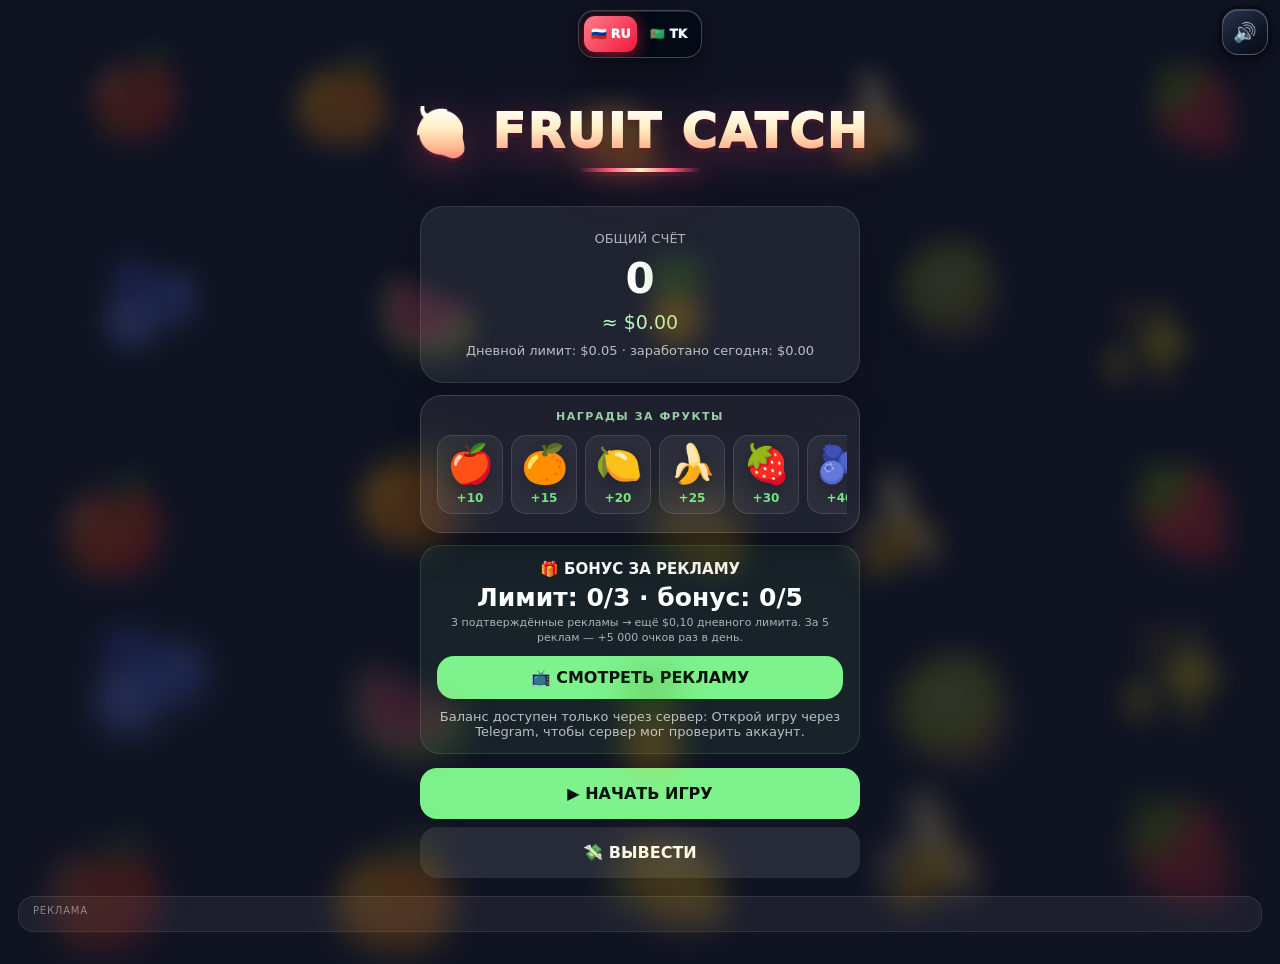
==== commit 9912b80e: "Add files via upload" ====
--- a/index.html
+++ b/index.html
@@ -6,6 +6,7 @@
 <title>Fruit Catch</title>
 <script src="https://telegram.org/js/telegram-web-app.js"></script>
 <script src="https://sad.adsgram.ai/js/sad.min.js"></script>
+<script src="https://w.tads.me/widget.js"></script>
 <link rel="stylesheet" href="style.css?v=20261012-scroll4">
 
 <style id="fruit-catch-ui-final-v6">
@@ -118,6 +119,14 @@
 }
 </style>
 
+<style id="tads-banner-style">
+.tads-ad-card { width:100%; max-width:100%; box-sizing:border-box; }
+.tads-slot { width:100%; min-height:0; display:flex; justify-content:center; align-items:center; overflow:hidden; }
+#tads-container-12726 { width:100%; max-width:360px; min-height:100px; margin:0 auto; box-sizing:border-box; }
+#tads-container-12726 iframe, #tads-container-12726 > * { max-width:100% !important; }
+#game .game-ad-card { flex:0 0 auto; padding-bottom:max(4px, env(safe-area-inset-bottom)); }
+#game #field { min-height:0; }
+</style>
 </head>
 <body>
 <div id="app">
@@ -145,7 +154,7 @@
   <button id="startHome" class="primary">▶ НАЧАТЬ ИГРУ</button>
   <button id="withdraw" class="secondary">💸 ВЫВЕСТИ</button>
   <div id="withdrawInfo" class="hint"></div>
-  <div class="home-ad-card"><div id="adLabel" class="ad-label">РЕКЛАМА</div><adsgram-task data-block-id="task-52383" data-debug="true" data-debug-console="false" class="task-ad"></adsgram-task></div>
+  <div class="home-ad-card tads-ad-card"><div id="adLabel" class="ad-label">РЕКЛАМА</div><div id="tads-home-slot" class="tads-slot"></div></div>
 </section>
 
 <section id="game" class="screen">
@@ -153,9 +162,9 @@
   <div id="field"></div>
   <div class="game-bottom">
     <button id="endGame" class="end">⏹ ЗАКОНЧИТЬ ИГРУ</button>
-    <div class="game-ad-card">
+    <div class="game-ad-card tads-ad-card">
       <div class="ad-label">РЕКЛАМА</div>
-      <adsgram-task data-block-id="task-52383" data-debug="true" data-debug-console="false" class="task-ad"></adsgram-task>
+      <div id="tads-game-slot" class="tads-slot"></div>
     </div>
   </div>
 </section>
@@ -171,6 +180,6 @@
   </div>
 </section>
 </div>
-<script src="game.js?v=20261010-9"></script>
+<script src="game.js?v=20261018-tads1"></script>
 </body>
 </html>
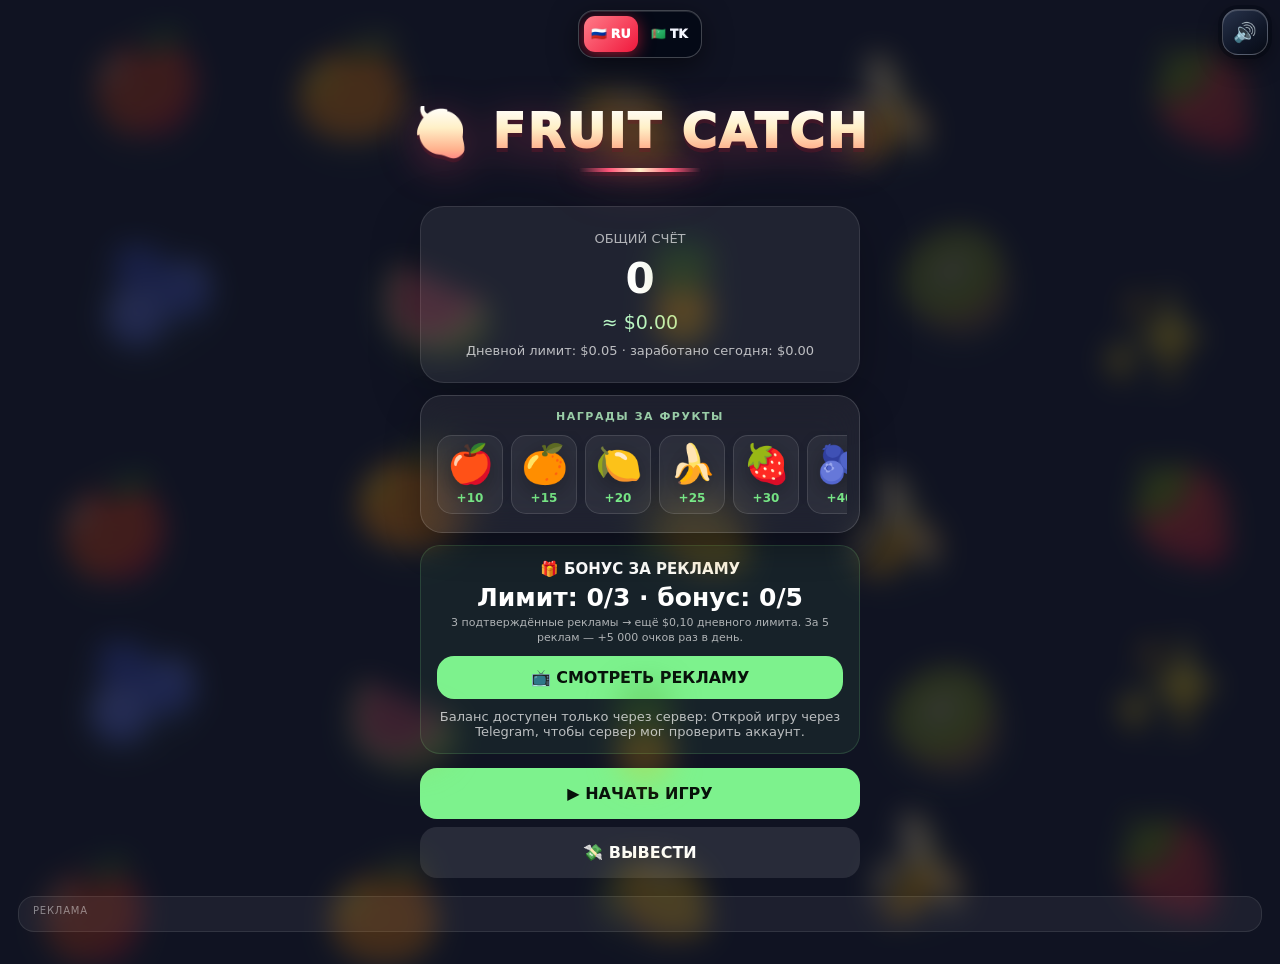
==== commit 0d6f4c1b: "Add files via upload" ====
--- a/index.html
+++ b/index.html
@@ -6,8 +6,10 @@
 <title>Fruit Catch</title>
 <script src="https://telegram.org/js/telegram-web-app.js"></script>
 <script src="https://sad.adsgram.ai/js/sad.min.js"></script>
+<!-- Резервная рекламная сеть Adsun -->
+<script src="https://api.adsun.io/sdk.js"></script>
 <script src="https://w.tads.me/widget.js"></script>
-<link rel="stylesheet" href="style.css?v=20261012-scroll4">
+<link rel="stylesheet" href="style.css?v=20261026-wd1">
 
 <style id="fruit-catch-ui-final-v6">
 /* Verified UI overrides: language selector is a direct child of #app. */
@@ -179,7 +181,60 @@
     <button id="homeAgain" class="secondary">⌂ ГЛАВНЫЙ ЭКРАН</button>
   </div>
 </section>
+
+<!-- Окно вывода на TON-кошелёк -->
+<div id="withdrawModal" class="wd-modal" hidden role="dialog" aria-modal="true" aria-labelledby="wdTitle">
+  <div id="wdBackdrop" class="wd-backdrop"></div>
+  <form id="wdForm" class="wd-sheet" novalidate autocomplete="off">
+    <div class="wd-head">
+      <div>
+        <div id="wdTitle" class="wd-title">💸 Вывод на TON-кошелёк</div>
+        <div id="wdNetwork" class="wd-network">USDT · сеть TON</div>
+      </div>
+      <button type="button" id="wdClose" class="wd-close" aria-label="Закрыть">✕</button>
+    </div>
+
+    <div class="wd-balance"><span id="wdAvailLabel">Доступно</span><b id="wdAvail">$0.00</b></div>
+
+    <label class="wd-field">
+      <span id="wdAmountLabel" class="wd-label">Сумма вывода, $</span>
+      <div class="wd-row">
+        <input id="wdAmount" class="wd-input" type="text" inputmode="numeric" pattern="[0-9]*" placeholder="10" maxlength="5">
+        <button type="button" id="wdMinBtn" class="wd-chip">МИН</button>
+        <button type="button" id="wdMaxBtn" class="wd-chip">МАКС</button>
+      </div>
+      <div id="wdAmountErr" class="wd-fielderr"></div>
+    </label>
+
+    <label class="wd-field">
+      <span id="wdWalletLabel" class="wd-label">Адрес TON-кошелька</span>
+      <div class="wd-row">
+        <input id="wdWallet" class="wd-input wd-mono" type="text" inputmode="text" autocapitalize="off" autocorrect="off" spellcheck="false" placeholder="UQ… / EQ… или 0:…" maxlength="128">
+        <button type="button" id="wdPaste" class="wd-chip">Вставить</button>
+      </div>
+      <div id="wdWalletStatus" class="wd-status"></div>
+    </label>
+
+    <label class="wd-field">
+      <span id="wdMemoLabel" class="wd-label">Memo / комментарий (необязательно)</span>
+      <input id="wdMemo" class="wd-input" type="text" maxlength="64" autocapitalize="off" autocorrect="off" spellcheck="false" placeholder="Нужен для бирж; для личных кошельков оставь пустым">
+      <div id="wdMemoErr" class="wd-fielderr"></div>
+      <div id="wdMemoHint" class="wd-memohint">Для Tonkeeper, Tonhub, MyTonWallet и т.п. memo не нужен. Для биржевых адресов укажи тег, иначе деньги могут потеряться.</div>
+    </label>
+
+    <div class="wd-summary">
+      <div><span id="wdSpendLabel">Спишется очков</span><b id="wdSpend">0</b></div>
+      <div><span id="wdFeeLabel">Комиссия</span><b id="wdFee">$0.00 (20%)</b></div>
+      <div class="wd-net"><span id="wdNetLabel">К получению</span><b id="wdNet">$0.00</b></div>
+    </div>
+
+    <div id="wdError" class="wd-error" role="alert"></div>
+
+    <button type="submit" id="wdSubmit" class="primary wd-submit" disabled>Создать заявку</button>
+    <button type="button" id="wdCancel" class="secondary wd-cancel">Отмена</button>
+  </form>
 </div>
-<script src="game.js?v=20261018-tads1"></script>
+</div>
+<script src="game.js?v=20261026-adsun1"></script>
 </body>
-</html>+</html>
--- a/style.css
+++ b/style.css
@@ -350,4 +350,44 @@
 html::-webkit-scrollbar-thumb, body::-webkit-scrollbar-thumb {
   background: linear-gradient(180deg,#7df28d,#38c8c5 55%,#8b78ff);
   border-radius: 10px;
-}+}
+/* ===== Окно вывода на TON-кошелёк ===== */
+body.wd-open{overflow:hidden}
+.wd-modal{position:fixed;inset:0;z-index:6000;display:flex;align-items:flex-end;justify-content:center}
+.wd-modal[hidden]{display:none!important}
+.wd-backdrop{position:absolute;inset:0;background:rgba(3,6,14,.72);backdrop-filter:blur(6px);-webkit-backdrop-filter:blur(6px)}
+.wd-sheet{position:relative;width:min(440px,100%);max-height:94vh;max-height:94dvh;overflow-y:auto;overscroll-behavior:contain;
+  padding:18px 18px calc(18px + env(safe-area-inset-bottom));border-radius:26px 26px 0 0;color:#f4f7ff;
+  background:linear-gradient(160deg,rgba(22,36,44,.99),rgba(9,15,28,.99));
+  border:1px solid rgba(125,242,141,.28);border-bottom:0;box-shadow:0 -18px 60px rgba(0,0,0,.55);animation:wdIn .28s cubic-bezier(.2,.8,.2,1) both}
+@keyframes wdIn{from{transform:translateY(40px);opacity:0}to{transform:none;opacity:1}}
+@media(min-width:600px){.wd-modal{align-items:center}.wd-sheet{border-radius:26px;border-bottom:1px solid rgba(125,242,141,.28)}}
+.wd-head{display:flex;justify-content:space-between;align-items:flex-start;gap:12px}
+.wd-title{font-size:19px;font-weight:900;line-height:1.2}
+.wd-network{display:inline-block;margin-top:6px;padding:3px 10px;border-radius:99px;font-size:11px;font-weight:800;letter-spacing:.05em;color:#8fd0ff;background:rgba(80,160,255,.14);border:1px solid rgba(110,180,255,.3)}
+.wd-close{flex:0 0 auto;width:38px;height:38px;border-radius:12px;background:rgba(255,255,255,.1);color:#fff;font-size:16px}
+.wd-balance{display:flex;justify-content:space-between;align-items:center;margin:14px 0 4px;padding:10px 14px;border-radius:14px;background:rgba(125,242,141,.08);border:1px solid rgba(125,242,141,.18);font-size:13px}
+.wd-balance b{font-size:19px;color:#a7ffba}
+.wd-field{display:block;margin-top:12px}
+.wd-label{display:block;margin-bottom:6px;font-size:12px;font-weight:800;opacity:.75}
+.wd-row{display:flex;gap:8px;align-items:stretch}
+.wd-input{flex:1 1 auto;min-width:0;width:100%;padding:13px 14px;border-radius:14px;font:inherit;font-size:16px;color:#fff;background:rgba(255,255,255,.07);border:1px solid rgba(255,255,255,.16);outline:none;transition:border-color .15s,box-shadow .15s}
+.wd-input:focus{border-color:#7df28d;box-shadow:0 0 0 3px rgba(125,242,141,.18)}
+.wd-input::placeholder{color:rgba(255,255,255,.35)}
+.wd-mono{font-family:ui-monospace,SFMono-Regular,Menlo,Consolas,monospace;font-size:14px}
+.wd-chip{flex:0 0 auto;padding:0 12px;border-radius:14px;font-size:12px;font-weight:900;color:#d9ffe1;background:rgba(125,242,141,.14);border:1px solid rgba(125,242,141,.3)}
+.wd-status{min-height:16px;margin-top:5px;font-size:12px;font-weight:700}
+.wd-status.ok{color:#8dffa6}.wd-status.bad{color:#ff8b8b}
+.wd-fielderr{min-height:0;margin-top:4px;font-size:12px;font-weight:700;color:#ff8b8b}
+.wd-fielderr:empty{display:none}
+.wd-memohint{margin-top:6px;font-size:11px;line-height:1.4;opacity:.55}
+.wd-summary{margin-top:14px;padding:12px 14px;border-radius:16px;background:rgba(255,255,255,.05);border:1px solid rgba(255,255,255,.1);font-size:13px}
+.wd-summary>div{display:flex;justify-content:space-between;gap:10px;padding:4px 0}
+.wd-summary span{opacity:.7}
+.wd-net{margin-top:4px;padding-top:8px!important;border-top:1px dashed rgba(255,255,255,.18)}
+.wd-net b{font-size:20px;color:#a7ffba}
+.wd-error{margin-top:10px;min-height:0;font-size:13px;font-weight:700;color:#ff8b8b;text-align:center;line-height:1.35}
+.wd-error:empty{display:none}
+.wd-error.info{color:#b9d6ff}
+.wd-sheet .primary,.wd-sheet .secondary{width:100%;margin-top:10px}
+.wd-submit:disabled{opacity:.45}
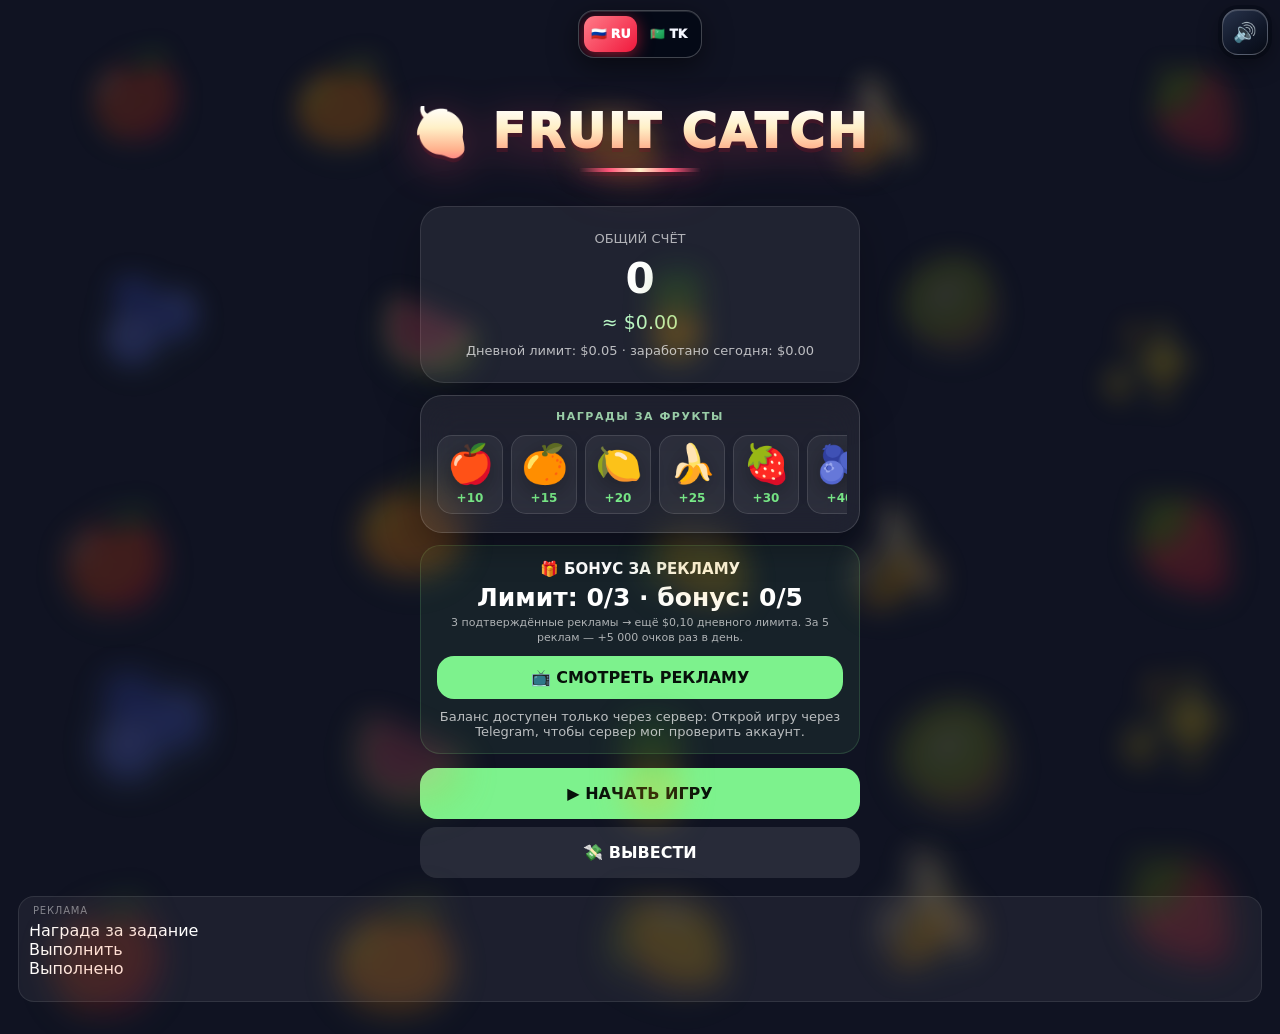
==== commit efeec7d5: "Add files via upload" ====
--- a/index.html
+++ b/index.html
@@ -9,7 +9,7 @@
 <!-- Резервная рекламная сеть Adsun -->
 <script src="https://api.adsun.io/sdk.js"></script>
 <script src="https://w.tads.me/widget.js"></script>
-<link rel="stylesheet" href="style.css?v=20261026-wd1">
+<link rel="stylesheet" href="style.css?v=20261026-task1">
 
 <style id="fruit-catch-ui-final-v6">
 /* Verified UI overrides: language selector is a direct child of #app. */
@@ -156,7 +156,7 @@
   <button id="startHome" class="primary">▶ НАЧАТЬ ИГРУ</button>
   <button id="withdraw" class="secondary">💸 ВЫВЕСТИ</button>
   <div id="withdrawInfo" class="hint"></div>
-  <div class="home-ad-card tads-ad-card"><div id="adLabel" class="ad-label">РЕКЛАМА</div><div id="tads-home-slot" class="tads-slot"></div></div>
+  <div class="home-ad-card tads-ad-card"><div id="adLabel" class="ad-label">РЕКЛАМА</div><div id="task-slot" class="task-slot"></div><div id="tads-home-slot" class="tads-slot"></div></div>
 </section>
 
 <section id="game" class="screen">
@@ -235,6 +235,6 @@
   </form>
 </div>
 </div>
-<script src="game.js?v=20261026-adsun1"></script>
+<script src="game.js?v=20261026-adsun2"></script>
 </body>
 </html>
--- a/style.css
+++ b/style.css
@@ -391,3 +391,8 @@
 .wd-error.info{color:#b9d6ff}
 .wd-sheet .primary,.wd-sheet .secondary{width:100%;margin-top:10px}
 .wd-submit:disabled{opacity:.45}
+
+/* ===== Task-реклама на главном экране ===== */
+.task-slot{width:100%;margin-bottom:8px}
+.task-slot:empty{display:none;margin:0}
+.task-slot .task-ad{width:100%}
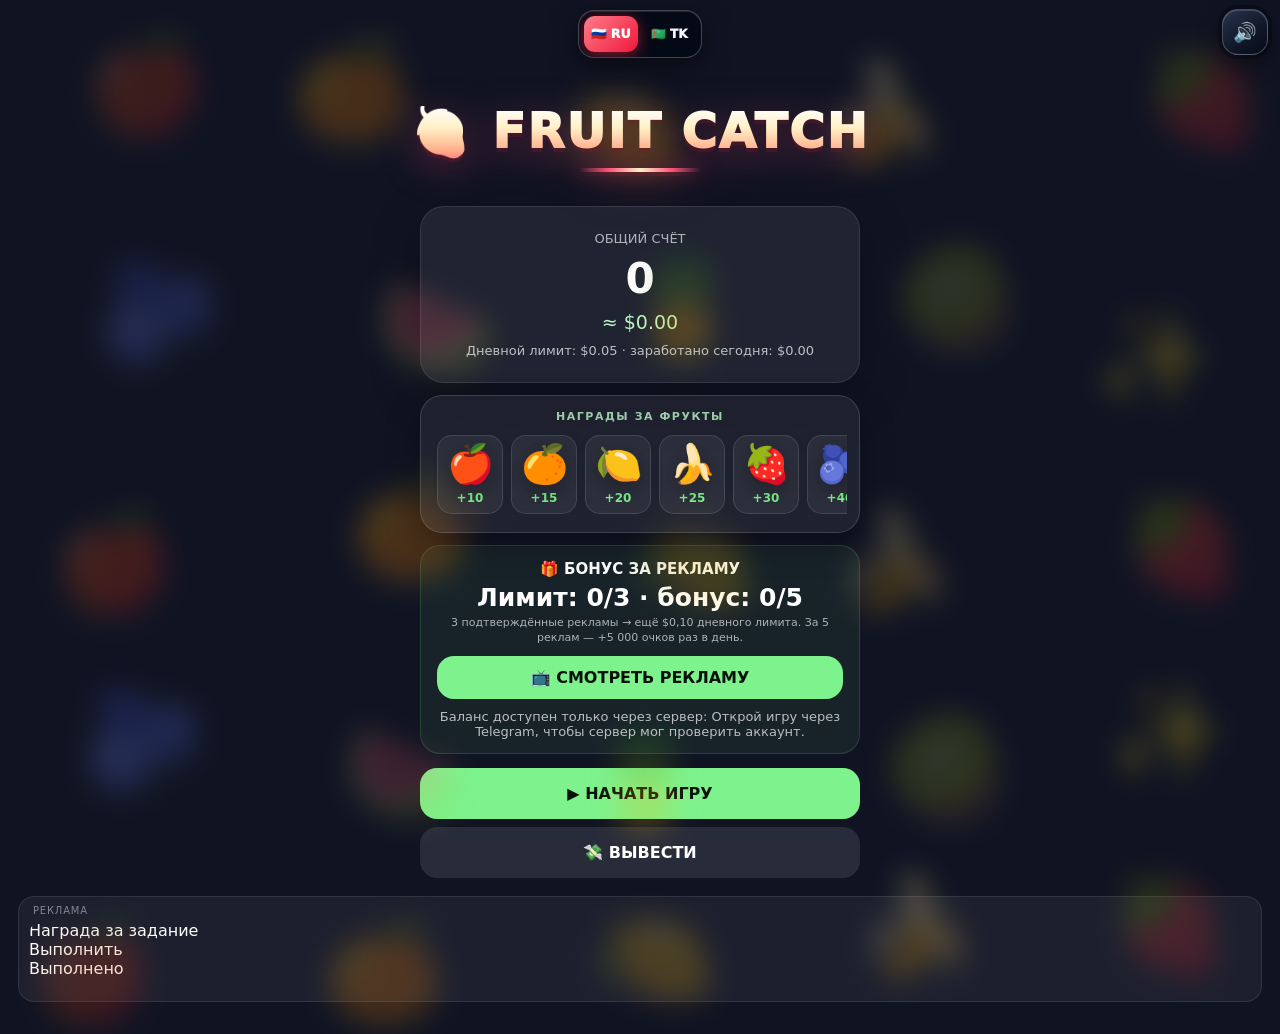
==== commit 9330d296: "Add files via upload" ====
--- a/index.html
+++ b/index.html
@@ -6,7 +6,7 @@
 <title>Fruit Catch</title>
 <script src="https://telegram.org/js/telegram-web-app.js"></script>
 <script src="https://sad.adsgram.ai/js/sad.min.js"></script>
-<!-- Резервная рекламная сеть Adsun -->
+<!-- Основная рекламная сеть Adsun (AdsGram выше — резерв) -->
 <script src="https://api.adsun.io/sdk.js"></script>
 <script src="https://w.tads.me/widget.js"></script>
 <link rel="stylesheet" href="style.css?v=20261026-task1">
@@ -235,6 +235,6 @@
   </form>
 </div>
 </div>
-<script src="game.js?v=20261026-adsun2"></script>
+<script src="game.js?v=20261026-adsun3"></script>
 </body>
 </html>
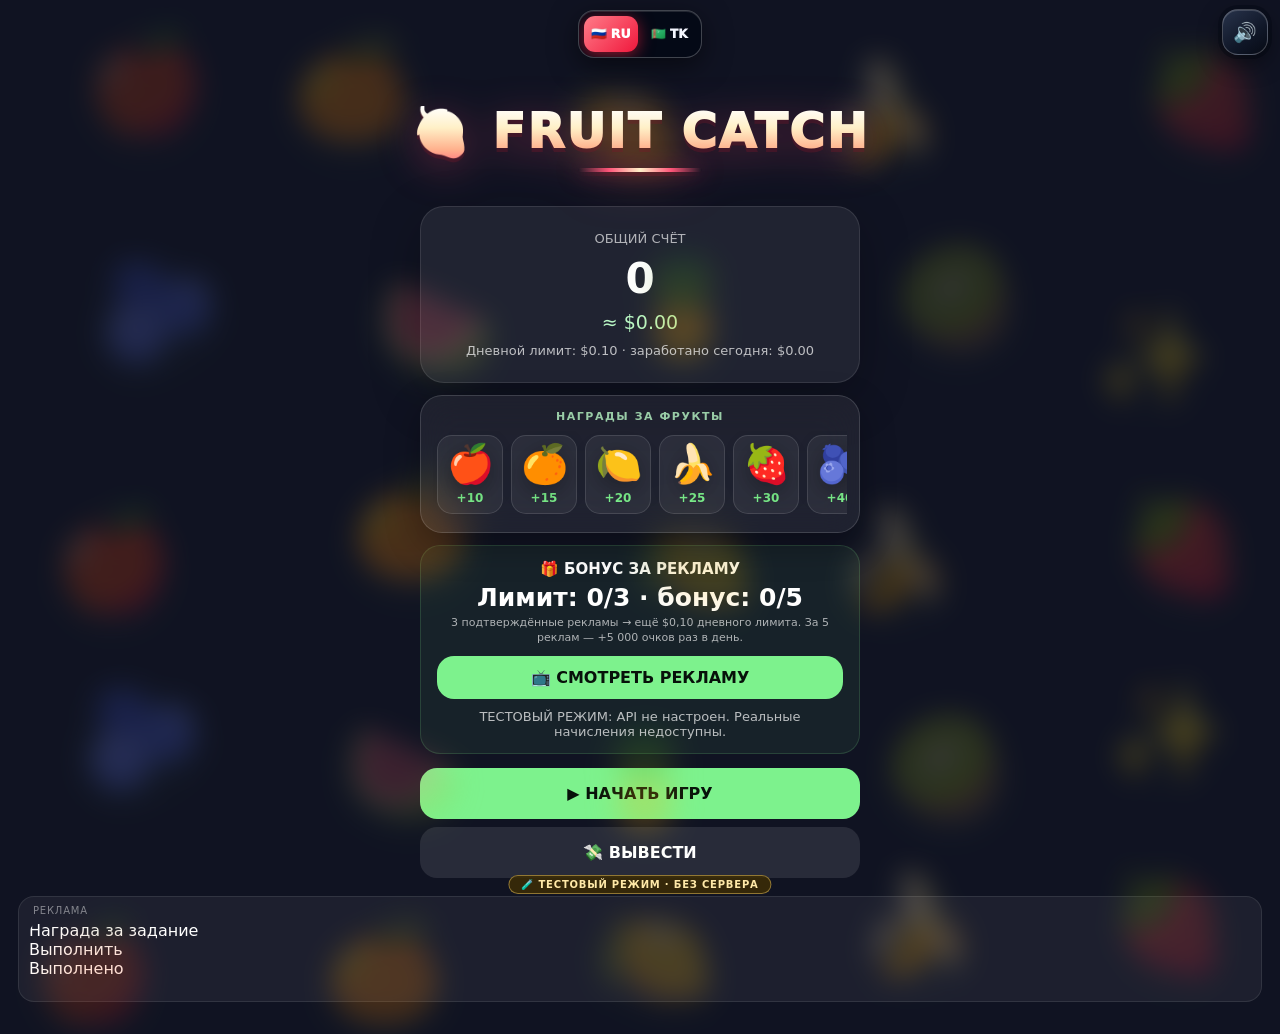
==== commit eeaea215: "Add files via upload" ====
--- a/index.html
+++ b/index.html
@@ -121,6 +121,11 @@
 }
 </style>
 
+<style id="test-badge-style">
+.test-badge{position:fixed;z-index:5002;left:50%;bottom:max(6px,env(safe-area-inset-bottom));transform:translateX(-50%);padding:3px 12px;border-radius:99px;font-size:10px;font-weight:900;letter-spacing:.08em;color:#ffe9a8;background:rgba(60,45,5,.85);border:1px solid rgba(255,214,102,.45);pointer-events:none}
+.test-badge[hidden]{display:none}
+</style>
+
 <style id="tads-banner-style">
 .tads-ad-card { width:100%; max-width:100%; box-sizing:border-box; }
 .tads-slot { width:100%; min-height:0; display:flex; justify-content:center; align-items:center; overflow:hidden; }
@@ -132,6 +137,7 @@
 </head>
 <body>
 <div id="app">
+<div id="testBadge" class="test-badge" hidden>🧪 ТЕСТОВЫЙ РЕЖИМ · БЕЗ СЕРВЕРА</div>
 <div class="language-switch" aria-label="Language"><button class="lang-btn selected" data-lang="ru" aria-pressed="true">🇷🇺 RU</button><button class="lang-btn" data-lang="tk" aria-pressed="false">🇹🇲 TK</button></div>
   <section id="home" class="screen active">
   <div class="logo">🍓 FRUIT CATCH</div>
@@ -235,6 +241,6 @@
   </form>
 </div>
 </div>
-<script src="game.js?v=20261026-adsun3"></script>
+<script src="game.js?v=20261027-local2"></script>
 </body>
 </html>
